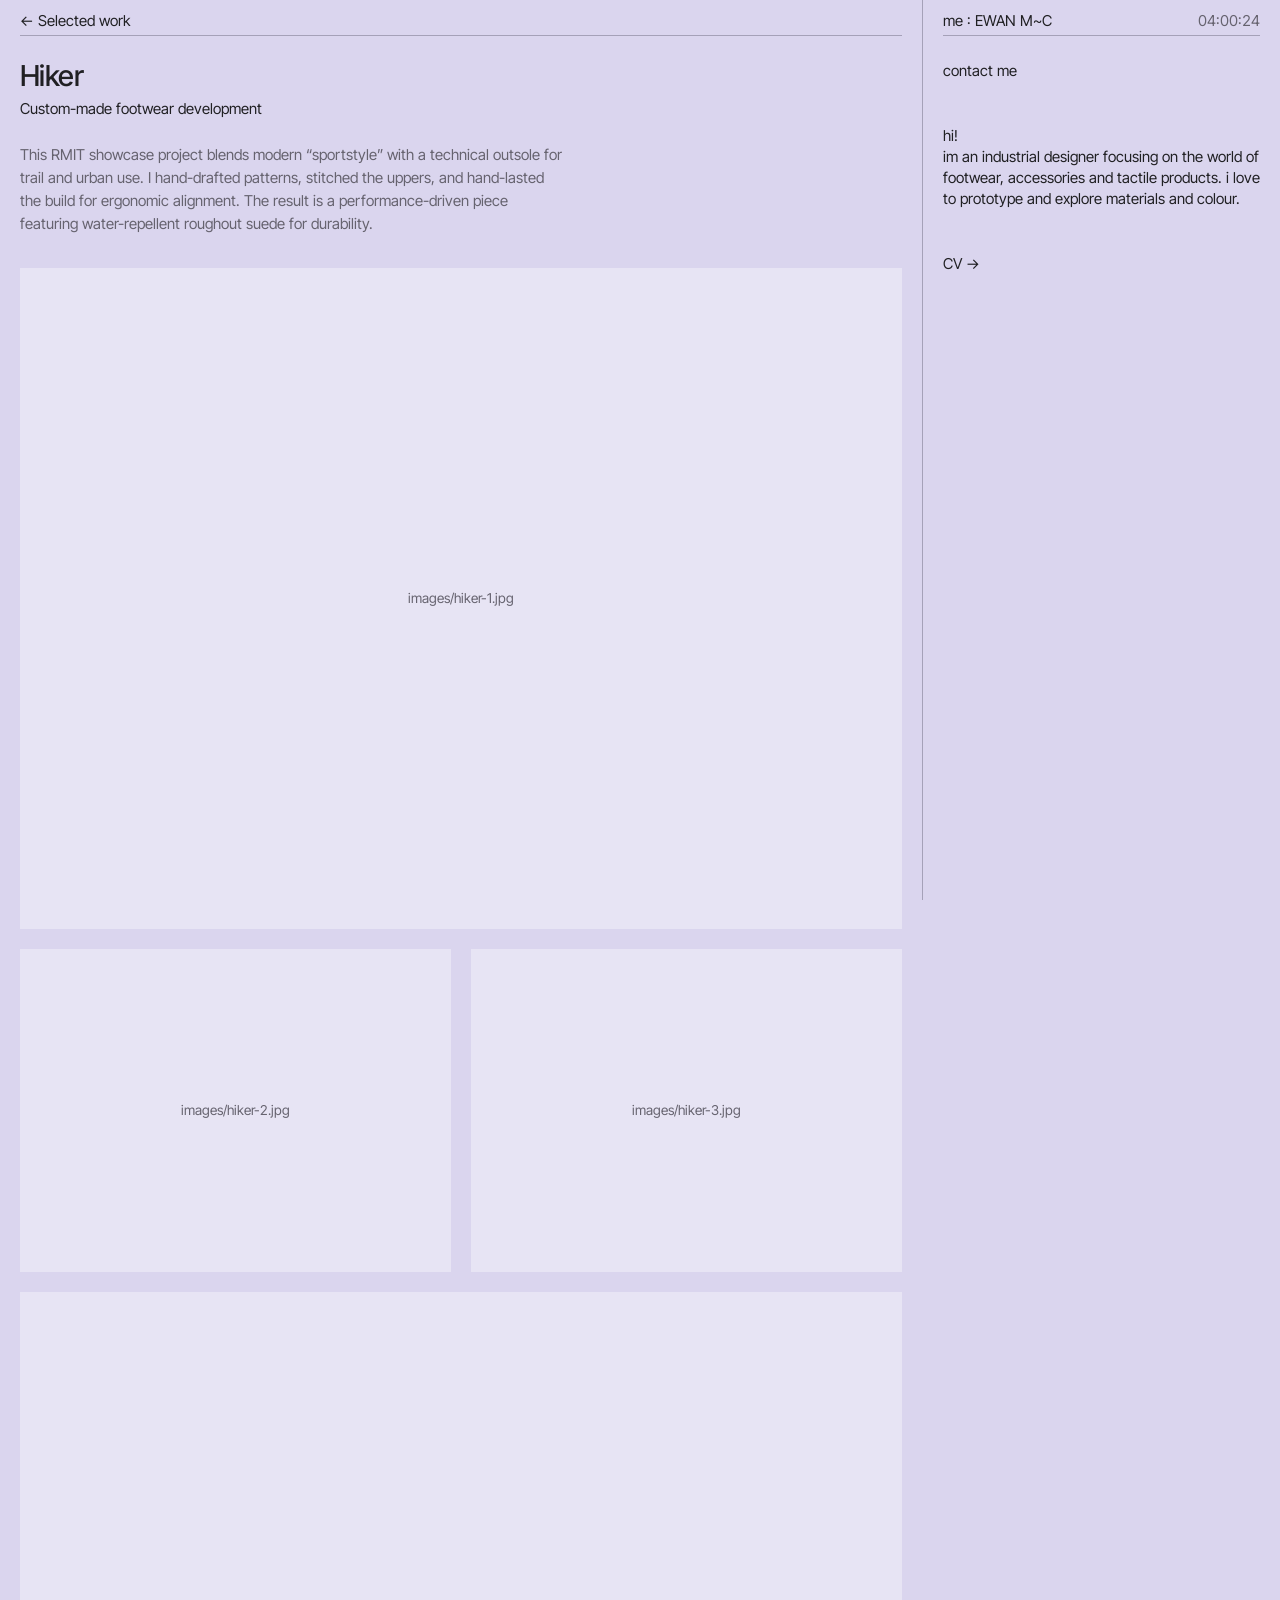
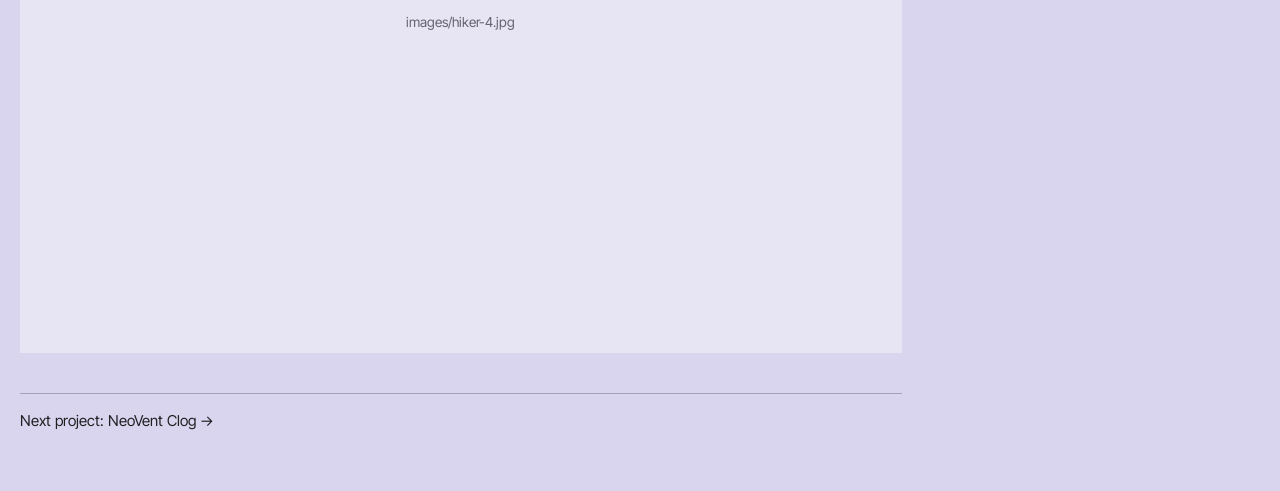
==== hiker.html @ 778f52cf "Add files via upload" ====
<!doctype html>
<html lang="en"><head><meta charset="utf-8">
<meta name="viewport" content="width=device-width, initial-scale=1">
<title>Hiker | EWAN M~C</title>
<meta name="description" content="This RMIT showcase project blends modern “sportstyle” with a technical outsole for trail and urban use. I hand-drafted patterns, stitched the uppers, ">
<link rel="preconnect" href="https://fonts.googleapis.com"><link rel="preconnect" href="https://fonts.gstatic.com" crossorigin>
<link href="https://fonts.googleapis.com/css2?family=Inter+Tight:wght@400;500&display=swap" rel="stylesheet">
<link rel="stylesheet" href="style.css"></head>
<body class="project"><div class="shell">
<main class="left"><div class="bar"><a href="index.html">← Selected work</a></div>
<div class="head"><h1>Hiker</h1><p class="cat">Custom-made footwear development</p><p class="desc">This RMIT showcase project blends modern “sportstyle” with a technical outsole for trail and urban use. I hand-drafted patterns, stitched the uppers, and hand-lasted the build for ergonomic alignment. The result is a performance-driven piece featuring water-repellent roughout suede for durability.</p></div>
<div class="gal"><span class="img" data-file="images/hiker-1.jpg"><img src="images/hiker-1.jpg" alt="" onerror="this.parentNode.classList.add('missing')"></span><div class="pair"><span class="img" data-file="images/hiker-2.jpg"><img src="images/hiker-2.jpg" alt="" onerror="this.parentNode.classList.add('missing')"></span><span class="img" data-file="images/hiker-3.jpg"><img src="images/hiker-3.jpg" alt="" onerror="this.parentNode.classList.add('missing')"></span></div><span class="img" data-file="images/hiker-4.jpg"><img src="images/hiker-4.jpg" alt="" onerror="this.parentNode.classList.add('missing')"></span></div>
<div class="bar end"><a href="clog.html">Next project: NeoVent Clog →</a></div></main>
<aside id="panel" class="panel"></aside>
</div><script src="site.js" defer></script></body></html>
---- style.css ----
:root{--bg:#dad5ee;--ink:#202023;--grey:#66636f;--line:#a5a1b8;--tint:rgba(255,255,255,.35)}
*{box-sizing:border-box}
body{margin:0;background:var(--bg);color:var(--ink);font:400 15px/1.4 "Inter Tight",system-ui,sans-serif}
a{color:inherit}
a:focus-visible,button:focus-visible{outline:2px solid var(--ink);outline-offset:3px}
.shell{display:grid;grid-template-columns:minmax(0,1fr) clamp(300px,28vw,520px);min-height:100vh}
.left{padding:10px 20px 60px}
.bar{padding-bottom:4px;border-bottom:1px solid var(--line)}
.bar h1,.bar a{margin:0;font-size:1em;font-weight:400;text-decoration:none}
.bar a:hover{text-decoration:underline}
.bar.end{margin-top:40px;padding:16px 0 0;border:0;border-top:1px solid var(--line)}
.row{display:grid;grid-template-columns:58% 1fr;border-bottom:1px solid var(--line);padding:20px 0}
.pic{display:block}
.txt{padding:0 0 0 4%}
.txt h2,.head h1{margin:0;font-size:1em;font-weight:400}
.cat{margin:0;font-size:1em}
.desc{margin:24px 0 0;max-width:34rem;color:var(--grey);font-size:1em;line-height:1.55}
.view{display:inline-block;margin-top:48px;padding:10px 20px;border:1px solid var(--ink);border-radius:999px;text-decoration:none}
.view::after{content:"";position:absolute;inset:0}
.row{position:relative}
.row:hover .view,.view:focus-visible{background:var(--ink);color:var(--bg)}
.img{display:block}
.img img{display:block;width:100%;height:auto}
.img.missing{aspect-ratio:4/3;background:var(--tint);position:relative}
.img.missing img{display:none}
.img.missing::before{content:attr(data-file);position:absolute;inset:0;display:grid;place-items:center;padding:1rem;text-align:center;color:var(--grey);font-size:.85rem}
.head{max-width:44rem;padding:24px 0 32px}
.head h1{font-size:clamp(1.3rem,2.4vw,1.8rem);line-height:1.1;letter-spacing:-.02em;font-weight:500}
.head .cat{margin-top:6px}
.gal{display:grid;gap:20px}
.pair{display:grid;grid-template-columns:1fr 1fr;gap:20px}
.panel{position:sticky;top:0;height:100vh;overflow-y:auto;padding:10px 20px 20px;border-left:1px solid var(--line)}
.panel header{display:flex;justify-content:space-between;padding-bottom:4px;border-bottom:1px solid var(--line)}
.panel header span:last-child{color:var(--grey);font-variant-numeric:tabular-nums}
.panel p,.panel ul{margin:0}
.panel .info>*{margin-top:20px}
.panel .intro{margin-top:44px}
.panel .info{padding-top:4px}
.panel a{text-decoration:none}
.panel a:hover,.panel button:hover{text-decoration:underline}
.panel button{padding:0;border:0;background:none;color:inherit;font:inherit;cursor:pointer}
.cvview ul{list-style:none;padding:0}
.cvview li{margin-bottom:10px}
.cvview li span{color:var(--grey)}
.cvview .back{margin-top:20px;display:block}
/* CV mode: panel turns complementary lime and widens */
.shell{transition:grid-template-columns .4s ease}
.cv-open .shell{grid-template-columns:minmax(0,1fr) clamp(340px,40vw,640px)}
.panel{transition:background-color .4s ease}
.panel.cv-mode{background:#c8d4ff;--grey:#5a5c3c;--line:#aab062}
.cvview h2{margin:28px 0 10px;padding-bottom:4px;border-bottom:1px solid var(--line);font-size:.8em;font-weight:500;letter-spacing:.16em;text-transform:uppercase}
.cvview .job{margin-top:18px}
.cvview .job h3{margin:0;font-size:1em;font-weight:500}
.cvview .role{display:flex;justify-content:space-between;gap:12px;margin:2px 0 0}
.cvview .role span:last-child{flex:none;color:var(--grey)}
.cvview .note{margin-top:6px;color:var(--grey);font-size:.9em}
.cvview .what{margin-top:8px}
.cvview .edu strong{font-weight:500}
.cvview .sub{margin:14px 0 4px;font-weight:500}
.cvview .cols{columns:2;column-gap:20px}
.cvview .cols li{margin-bottom:4px;break-inside:avoid}
[hidden]{display:none!important}
@media(max-width:800px){
 .shell,.cv-open .shell{grid-template-columns:1fr}
 .panel{order:-1;position:static;height:auto;border:0;border-bottom:1px solid var(--line)}
 .project .panel .intro{display:none}
 .row{grid-template-columns:1fr}.txt{padding:12px 0 0}.view{margin-top:28px}
 .pair{grid-template-columns:1fr}
}

@media(prefers-reduced-motion:reduce){.shell,.panel{transition:none}}
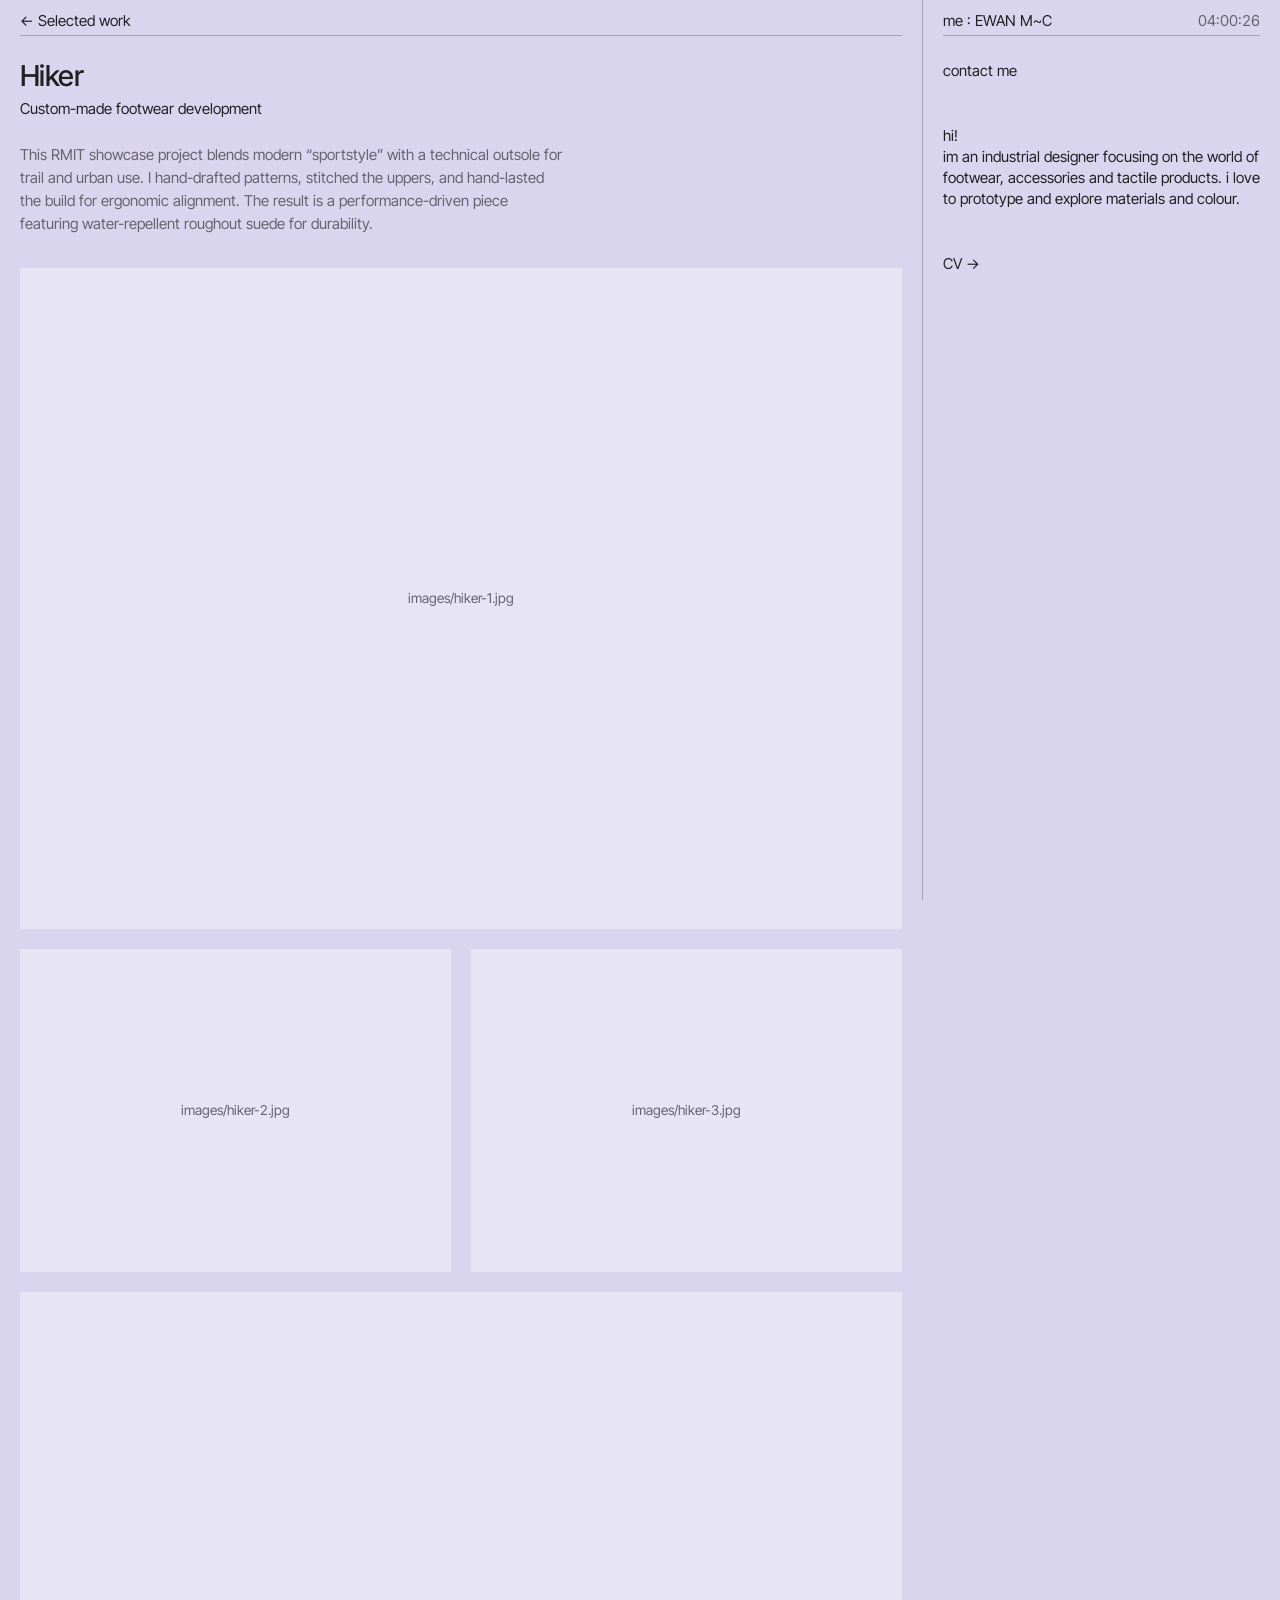
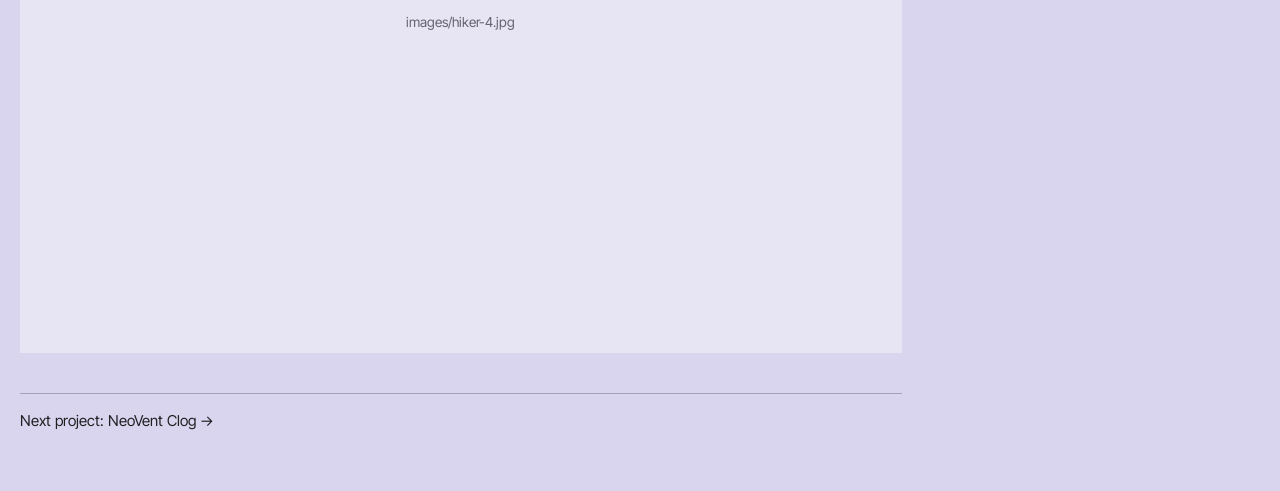
==== commit 83aa59ae: "Update hiker.html" ====
--- a/hiker.html
+++ b/hiker.html
@@ -1,7 +1,7 @@
 <!doctype html>
 <html lang="en"><head><meta charset="utf-8">
 <meta name="viewport" content="width=device-width, initial-scale=1">
-<title>Hiker | EWAN M~C</title>
+<title>Hiker1 | EWAN M~C</title>
 <meta name="description" content="This RMIT showcase project blends modern “sportstyle” with a technical outsole for trail and urban use. I hand-drafted patterns, stitched the uppers, ">
 <link rel="preconnect" href="https://fonts.googleapis.com"><link rel="preconnect" href="https://fonts.gstatic.com" crossorigin>
 <link href="https://fonts.googleapis.com/css2?family=Inter+Tight:wght@400;500&display=swap" rel="stylesheet">
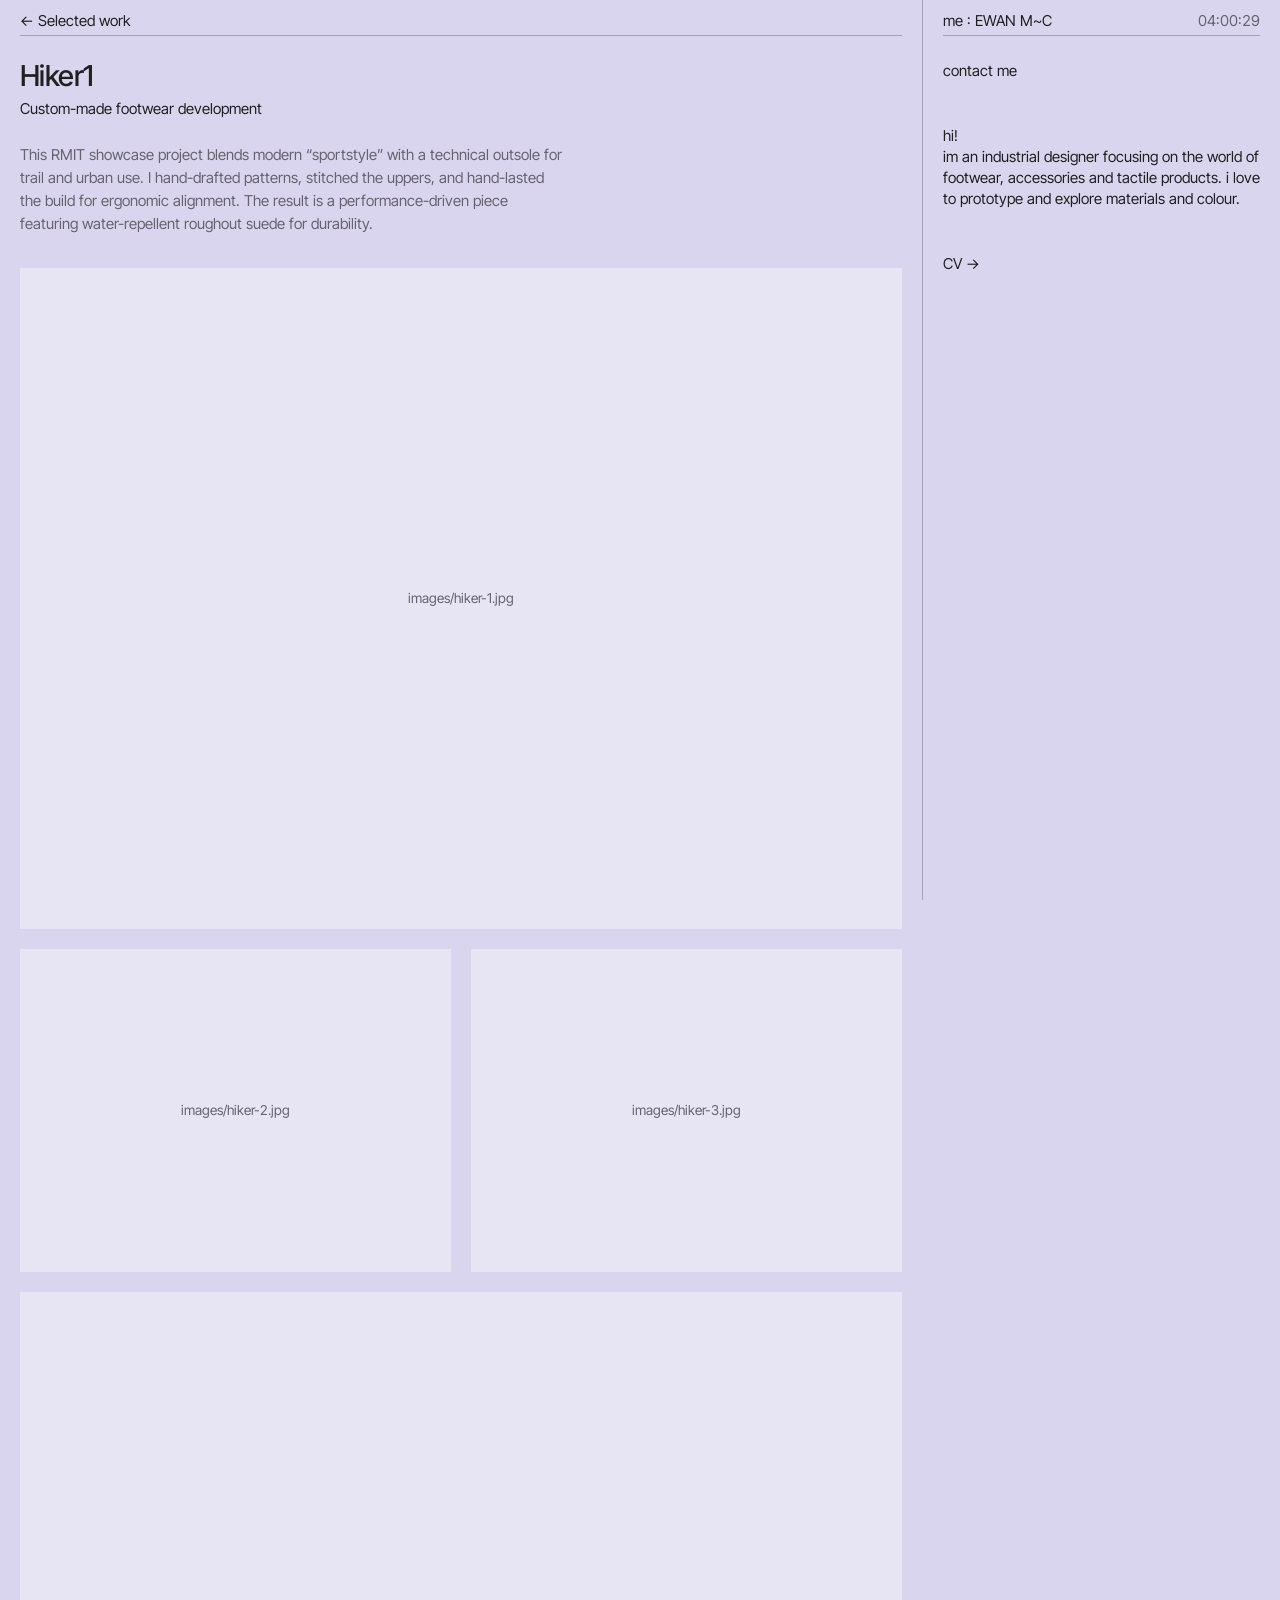
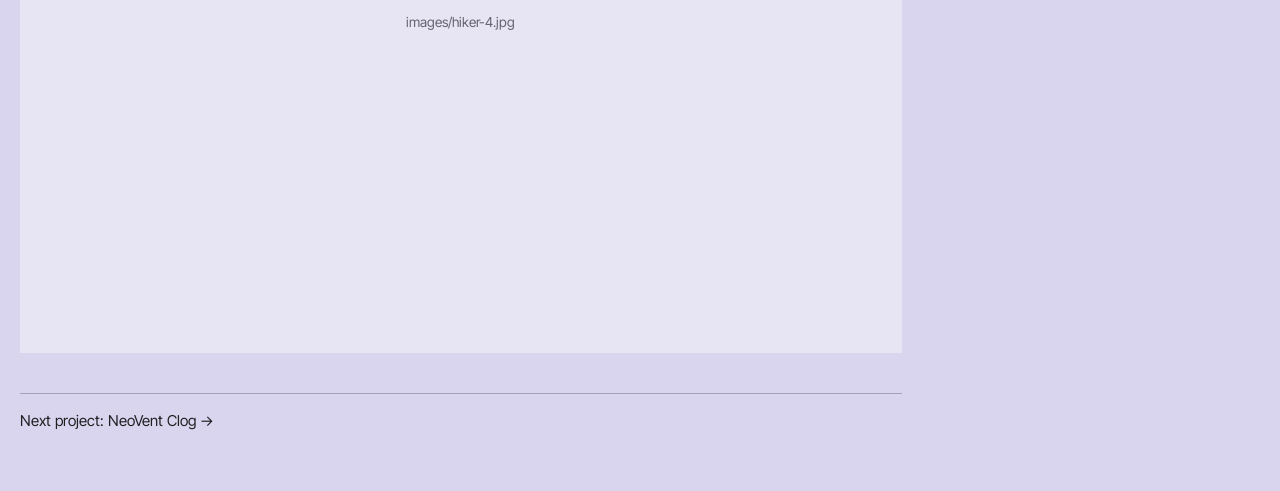
==== commit 99de6ec3: "Update hiker.html" ====
--- a/hiker.html
+++ b/hiker.html
@@ -8,7 +8,7 @@
 <link rel="stylesheet" href="style.css"></head>
 <body class="project"><div class="shell">
 <main class="left"><div class="bar"><a href="index.html">← Selected work</a></div>
-<div class="head"><h1>Hiker</h1><p class="cat">Custom-made footwear development</p><p class="desc">This RMIT showcase project blends modern “sportstyle” with a technical outsole for trail and urban use. I hand-drafted patterns, stitched the uppers, and hand-lasted the build for ergonomic alignment. The result is a performance-driven piece featuring water-repellent roughout suede for durability.</p></div>
+<div class="head"><h1>Hiker1</h1><p class="cat">Custom-made footwear development</p><p class="desc">This RMIT showcase project blends modern “sportstyle” with a technical outsole for trail and urban use. I hand-drafted patterns, stitched the uppers, and hand-lasted the build for ergonomic alignment. The result is a performance-driven piece featuring water-repellent roughout suede for durability.</p></div>
 <div class="gal"><span class="img" data-file="images/hiker-1.jpg"><img src="images/hiker-1.jpg" alt="" onerror="this.parentNode.classList.add('missing')"></span><div class="pair"><span class="img" data-file="images/hiker-2.jpg"><img src="images/hiker-2.jpg" alt="" onerror="this.parentNode.classList.add('missing')"></span><span class="img" data-file="images/hiker-3.jpg"><img src="images/hiker-3.jpg" alt="" onerror="this.parentNode.classList.add('missing')"></span></div><span class="img" data-file="images/hiker-4.jpg"><img src="images/hiker-4.jpg" alt="" onerror="this.parentNode.classList.add('missing')"></span></div>
 <div class="bar end"><a href="clog.html">Next project: NeoVent Clog →</a></div></main>
 <aside id="panel" class="panel"></aside>
